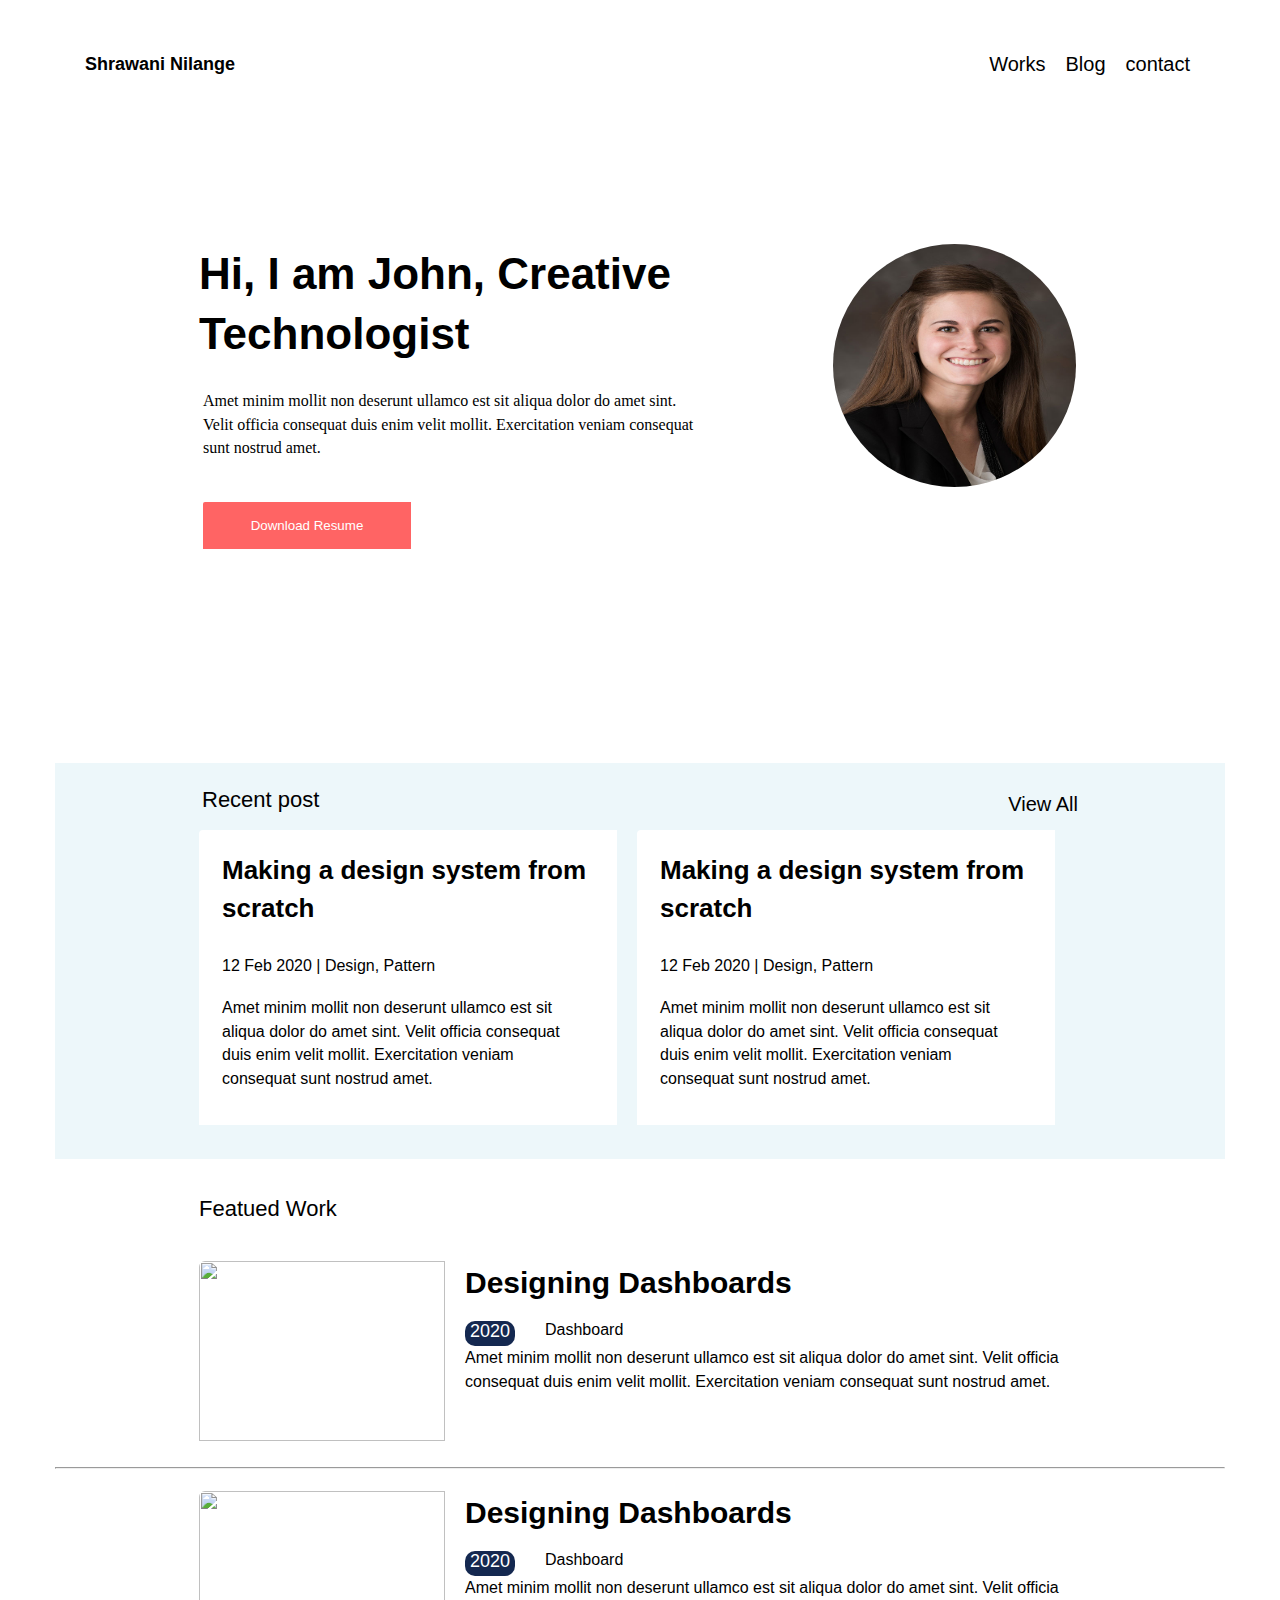
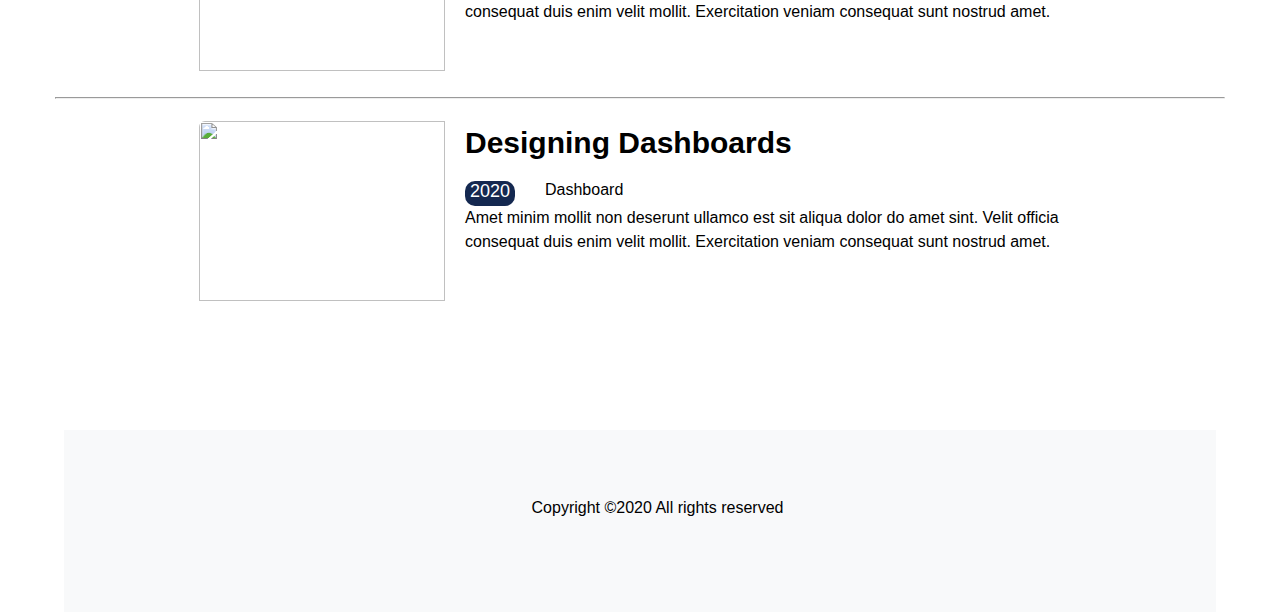
==== assignment2/index.html @ 818a170f "second assignment" ====
<!DOCTYPE html>
<html lang="en">
  <head>
    <meta charset="UTF-8" />
    <meta name="viewport" content="width=device-width, initial-scale=1.0" />
    <title>Document</title>
    <link rel="stylesheet" href="css/index.css" />
  </head>
  <body>
    <div class="Conatiner">
      <header class="Header">
        <div>
          <ul>
            <li><a href="#" class="Logo"> Shrawani Nilange</a></li>
          </ul>
        </div>
        <div>
          <ul class="Navbar-right">
            <li><a href="#" class="nav-link">Works</a></li>
            <li><a href="#" class="nav-link"> Blog</a></li>
            <li><a href="#" class="nav-link">contact</a></li>
          </ul>
        </div>
      </header>

      <div class="Heading">
        <div class="H1">
          <h1 class="H1-tag">Hi, I am John, Creative Technologist</h1>

          <p class="Para">
            Amet minim mollit non deserunt ullamco est sit aliqua dolor do amet
            sint. Velit officia consequat duis enim velit mollit. Exercitation
            veniam consequat sunt nostrud amet.
          </p>

          <button class="Resume-Btn">Download Resume</button>
        </div>

        <div class="Img-div">
          <img class="Profile-img" src="images/Kayla-Person.jpg" alt="" />
        </div>
      </div>
    </div>

    <main class="Main">
      <div class="Post-Head">
        <div class="post-p">
          <p>Recent post</p>
        </div>
        <div class="Read-more">
          <a href="">View All</a>
        </div>
      </div>

      <div class="Card">
        <div class="Card-1">
          <p class="Card-para">Making a design system from scratch</p>

          <div class="Date">
            <p>12 Feb 2020 </p> <span>&nbsp;|&nbsp;</span>
            <p>Design, Pattern</p>
          </div>

          <p class="Card-para-2">
            Amet minim mollit non deserunt ullamco est sit aliqua dolor do amet
            sint. Velit officia consequat duis enim velit mollit. Exercitation
            veniam consequat sunt nostrud amet.
          </p>
        </div>

        <div class="Card-1">
          <p class="Card-para">Making a design system from scratch</p>

          <div class="Date">
            <p>12 Feb 2020</p> <span>&nbsp;|&nbsp;</span>
            <p> Design, Pattern</p>
          </div>

          <p class="Card-para-2">
            Amet minim mollit non deserunt ullamco est sit aliqua dolor do amet
            sint. Velit officia consequat duis enim velit mollit. Exercitation
            veniam consequat sunt nostrud amet.
          </p>
        </div>
      </div>





    </main>


 

  <div class="Work">
    <p class="Featured-title">Featued Work</p>
    <div class="Main-box">
      <div class="Box-left">
        <img class="Featured-img" src="/images/Kayla-Person.jpg" alt="">
      </div>
      <div class="Box-right">
        <h3 class="Dash">Designing Dashboards</h3>

        <div class="Year">
          <div class="Year-div">
            2020
          </div>
          <div class="Year-di">
        <p>Dashboard</p>
          </div>
        </div>

        <div class="Featured-p">
          Amet minim mollit non deserunt ullamco est sit aliqua dolor do amet sint. Velit officia consequat duis enim velit mollit. Exercitation veniam consequat sunt nostrud amet.
        </div>
      </div>
      
    </div>
<hr>

    <div class="Main-box">
      <div class="Box-left">
        <img class="Featured-img" src="/images/Kayla-Person.jpg" alt="">
      </div>
      <div class="Box-right">
        <h3 class="Dash">Designing Dashboards</h3>

        <div class="Year">
          <div class="Year-div">
            2020
          </div>
          <div class="Year-di">
        <p>Dashboard</p>
          </div>
        </div>

        <div class="Featured-p">
          Amet minim mollit non deserunt ullamco est sit aliqua dolor do amet sint. Velit officia consequat duis enim velit mollit. Exercitation veniam consequat sunt nostrud amet.
        </div>
      </div>
      
    </div>
<hr>

    <div class="Main-box">
      <div class="Box-left">
        <img class="Featured-img" src="/images/Kayla-Person.jpg" alt="">
      </div>
      <div class="Box-right">
        <h3 class="Dash">Designing Dashboards</h3>

        <div class="Year">
          <div>
            <p class="Year-div"> 2020</p>
          </div>
          <div class="Year-di">
        <p>Dashboard</p>
          </div>
        </div>

        <div class="Featured-p">
          Amet minim mollit non deserunt ullamco est sit aliqua dolor do amet sint. Velit officia consequat duis enim velit mollit. Exercitation veniam consequat sunt nostrud amet.
        </div>
      </div>
      
    </div>

     
  </div>


<footer class="Footer">

   <div class="Foot-div">
     <a href="#">  <img src="/images/Group.png" alt=""></a>
     <a href="#">  <img src="/images/Group.png" alt=""></a>

     <a href="#">  <img src="/images/insta.png" alt=""></a>
     <a href="#">  <img src="/images/Linkedin.png" alt=""></a>
     <p class="Footer-p">Copyright ©2020 All rights reserved </p>
   </div>
</footer>

  </body>
</html>
---- assignment2/css/index.css ----
* {
  margin: 0;
  padding: 0;
  box-sizing: border-box;
  font-family: "DM Sans", sans-serif;
  font-optical-sizing: auto;
}

.Conatiner {
  width: 1170px;
  height: 595px;
  margin: auto;
  display: flex;
  flex-direction: column;
  margin-top: 43px;
}

.Header {
  width: 1170px;
  height: 43px;
  /* border: 1px solid black; */
  display: flex;
  justify-content: space-between; /* Ensures space between the logo and nav links */
  align-items: center; /* Vertically centers content */
  padding: 0 15px;
}

li {
  list-style: none; /* Removes bullet points from list items */
}

a {
  text-decoration: none;
  color: black;

  font-size: 20px;
  font-weight: 500;
  line-height: 29.38px;
  text-align: right;
}

.Logo {
  color: black;
  text-decoration: none;
  display: flex;
  padding: 10px 15px;
  font-size: 18px;
  font-weight: bolder;
}

.Nav-link {
  color: black;
  font-size: 18px;
  font-weight: bolder;
  transition: color 0.3s; /* Smooth transition for hover effects */
  width: 71px;
  height: 43px;
}
.Navbar-right {
  display: flex; /* Places items in a single row */
  justify-content: flex-end; /* Aligns items to the right */
  align-items: center; /* Vertically centers the links */
  gap: 20px; /* Adds spacing between the links */
  margin-right: 20px; /* Optional: adjust spacing from the container edge */
}

.Nav-link:hover {
  color: gray; /* Adds a hover effect */
}

.Heading {
  display: flex;
  margin-top: 158px;
  width: 1170px;
  gap: 110px;
}

.H1 {
  /* border: 1px solid black; */

  width: 1170px;
}
.H1-tag {
  width: 506px;
  height: 105px;
  font-size: 44px;
  font-weight: 700;
  line-height: 60px;

  margin-left: 144px;
  margin-bottom: 40px;
}

.Para {
  width: 497px;
  height: 66px;
  font-family: Heebo;
  font-size: 16px;
  font-weight: 400;
  line-height: 23.5px;
  text-align: left;
  margin-left: 148px;
  margin-bottom: 47px;
}

.Resume-Btn {
  width: 208px;
  height: 47px;

  border-radius: 2px 0px 0px 0px;
  opacity: 0px;
  background: rgba(255, 100, 100, 1);
  margin-left: 148px;
  border: none;
  color: white;
}
.Img-div {
  width: 243px;
  margin-right: 149px;
}
.Profile-img {
  width: 243px;
  height: 243px;

  border-radius: 50%;
}

.Main {
  width: 1170px;
  height: 396px;

  background-color: rgba(237, 247, 250, 1);
  margin: auto;
  margin-top: 125px;
  box-sizing: border-box;
}

.Post-Head {
  display: flex;
  justify-content: space-between;
  margin-left: 144px;
}

.post-p {
  width: 129px;
  height: 60px;

  margin-top: 7px;

  font-size: 22px;
  font-weight: 400;
  line-height: 60px;

  padding-left: 3px;
}
.Read-more {
  margin-top: 27px;
  margin-right: 147px;
}

.Card {
  display: flex;
  margin-left: 144px;
  gap: 20px;
}

.Card-1 {
  width: 418px;
  height: 295px;

  border-radius: 4px 0px 0px 0px;
  box-shadow: rgb(168, 158, 158);
  background-color: white;
}

.Card-para {
  width: 374px;
  height: 85px;
  top: 688px;
  left: 171px;

  font-size: 26px;
  font-weight: 700;
  line-height: 38.19px;
  text-align: left;
  margin-left: 23px;
  margin-top: 21px;
}

.Date {
  display: flex;
  margin-left: 23px;
  margin-top: 21px;
}

.Card-para-2 {
  width: 368px;
  height: 117px;
  top: 835px;
  left: 171px;
  font-size: 16px;
  font-weight: 400;
  line-height: 23.5px;
  margin-left: 23px;
  margin-top: 21px;
}
.Work {
  width: 1170px;

  margin: auto;
  display: flex;
  flex-direction: column;
  gap: 22px;
}
.Main-box {
  display: flex;

  gap: 20px;
}

.Featured-img {
  width: 246px;
  height: 180px;
  border-radius: 6px 0px 0px 0px;
  margin-left: 144px;
}
.Dash {
  width: 400px;
  height: 44px;
  top: 1077px;
  left: 410px;

  font-size: 30px;
  font-weight: 700;
  line-height: 44.06px;
  text-align: left;
  margin-bottom: 16px;
}

.Year {
  display: flex;
  gap: 30px;
}

.Year-div {
  width: 50px;
  height: 25px;
  text-align: center;
  border-radius: 10px;
  font-size: 18px;
  background-color: rgba(20, 40, 80, 1);
  color: white;
}

.Featured-title {
  width: 152px;
  height: 60px;
  top: 1006px;
  margin-left: 144px;

  margin-top: 20px;
  font-size: 22px;
  font-weight: 400;
  line-height: 60px;
}

.Featured-p {
  width: 594px;
  height: 93px;

  font-size: 16px;
  font-weight: 400;
  line-height: 23.5px;
}

.Footer {
  width: 1152px;
  height: 182px;

  margin: auto;
  padding: 20px;
  margin-top: 125px;
  background-color: #f8f9fa;
}
.Foot-div {
  text-align: center;
}

.Foot-div a {
  margin-left: 35px;
}

.Footer-p {
  text-align: center;
  margin-top: 20px;
  margin-left: 35px;
}
@media screen and (max-width: 767px) {
    .Conatiner {
      width: 100%; /* Make the container take the full width */
      margin-top: 20px;
    }
    
    .Header{
     display: none;

    }

  


}
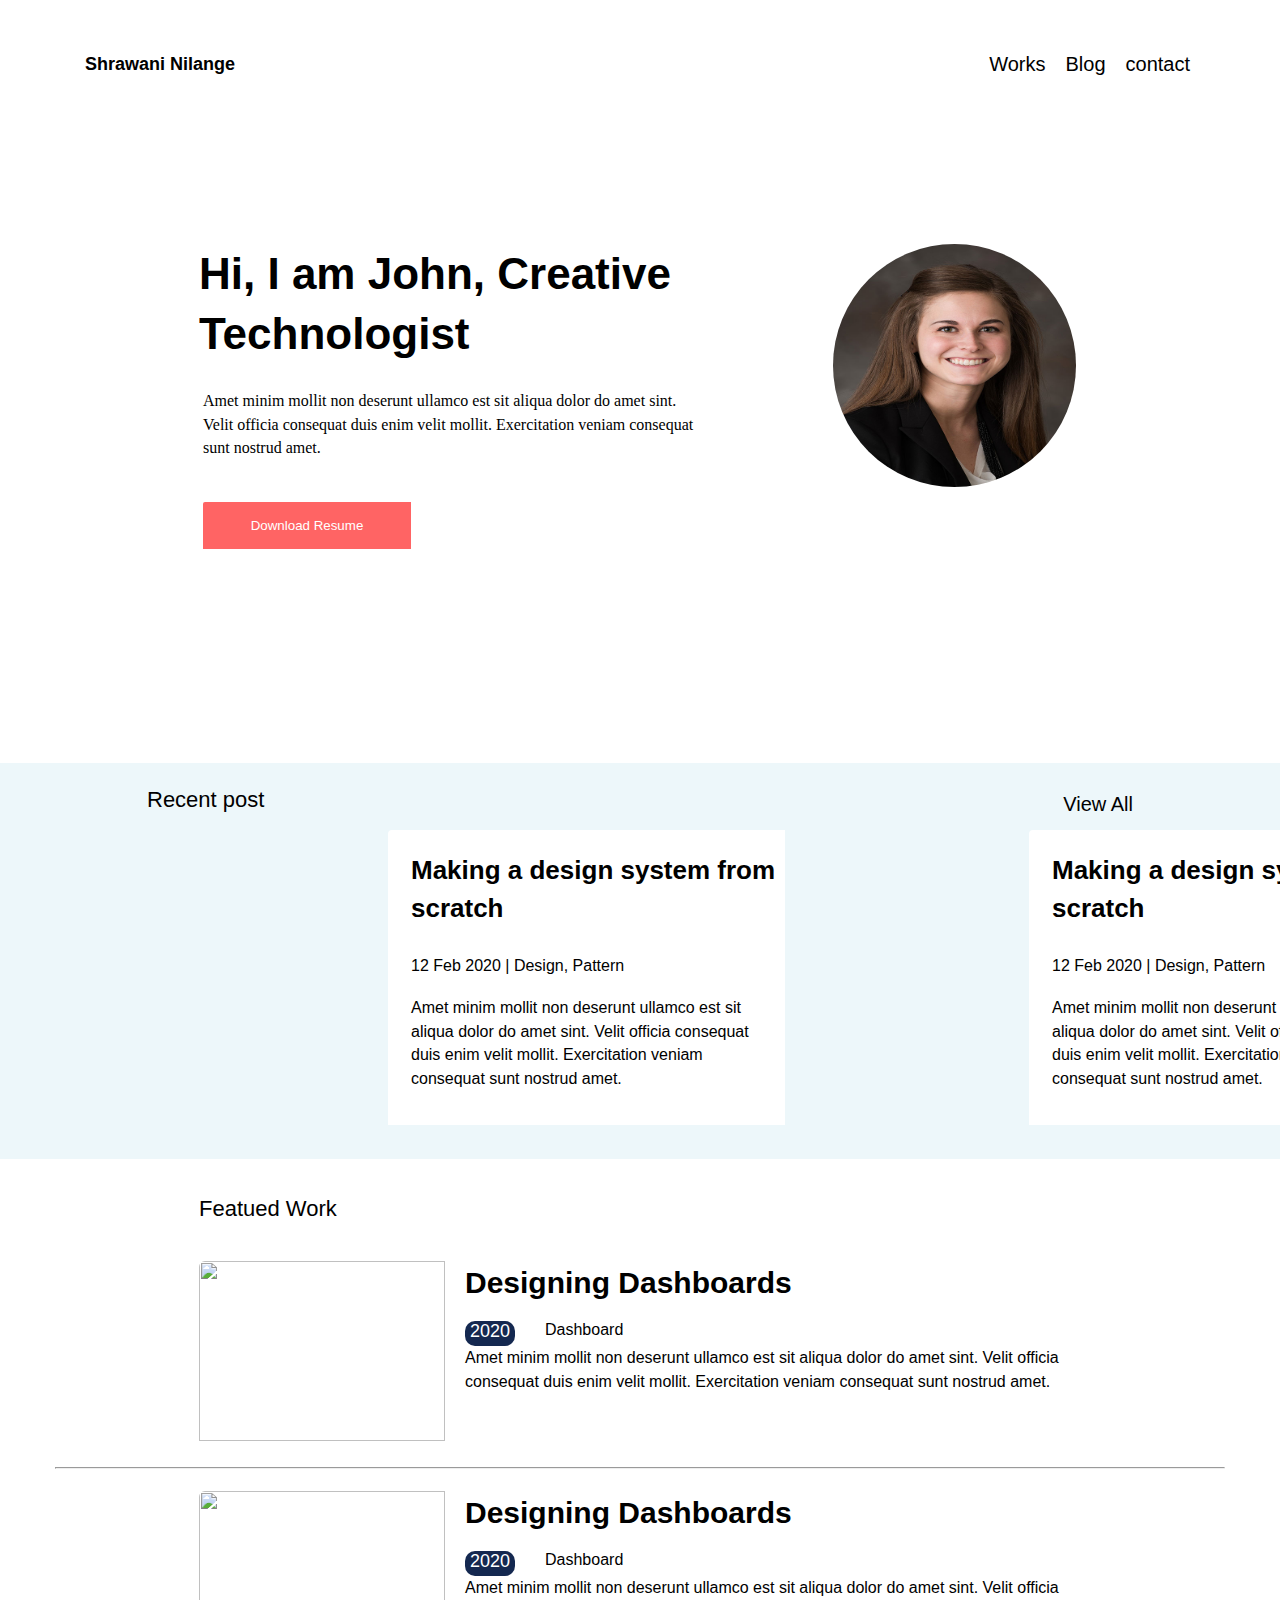
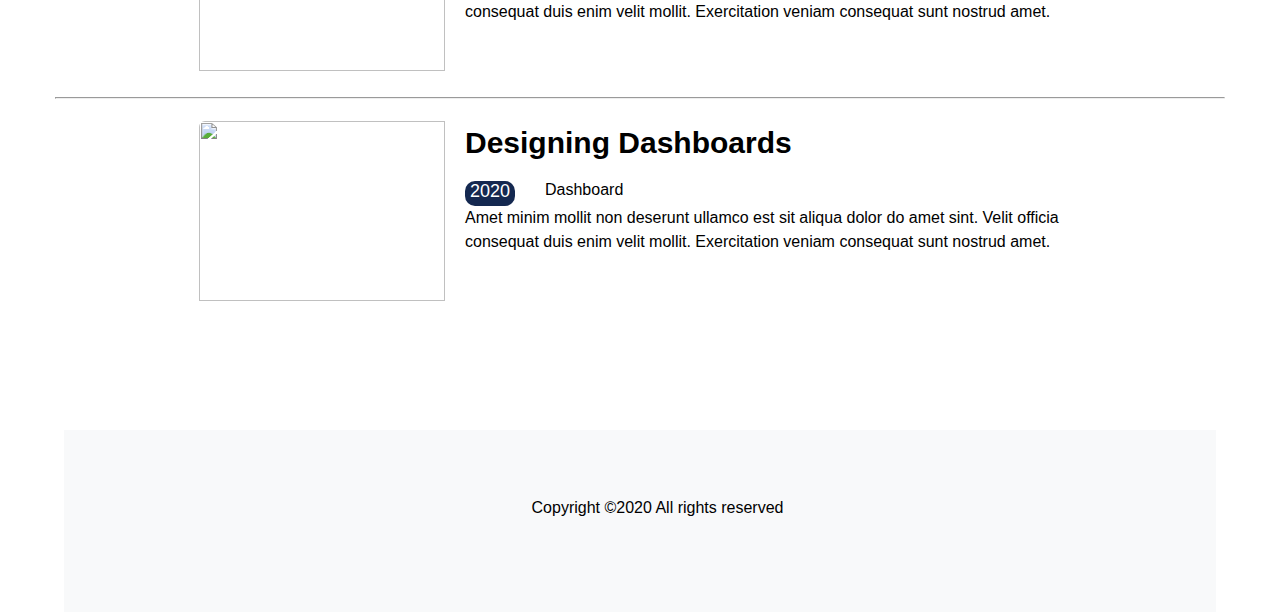
==== commit 334a26ed: "add chnges" ====
--- a/assignment2/index.html
+++ b/assignment2/index.html
@@ -177,10 +177,11 @@
      <a href="#">  <img src="/images/Group.png" alt=""></a>
 
      <a href="#">  <img src="/images/insta.png" alt=""></a>
+     <a href="#">  <img src="/images/insta.png" alt=""></a>
      <a href="#">  <img src="/images/Linkedin.png" alt=""></a>
      <p class="Footer-p">Copyright ©2020 All rights reserved </p>
    </div>
 </footer>
 
   </body>
-</html>
+</html>--- a/assignment2/css/index.css
+++ b/assignment2/css/index.css
@@ -20,8 +20,8 @@
   height: 43px;
   /* border: 1px solid black; */
   display: flex;
-  justify-content: space-between; /* Ensures space between the logo and nav links */
-  align-items: center; /* Vertically centers content */
+  justify-content: space-between;  
+  align-items: center;  
   padding: 0 15px;
 }
 
@@ -37,8 +37,12 @@
   font-weight: 500;
   line-height: 29.38px;
   text-align: right;
-}
-
+  
+}
+a:hover{
+  transform: scale(1.1);
+  color: gray;
+}
 .Logo {
   color: black;
   text-decoration: none;
@@ -57,11 +61,11 @@
   height: 43px;
 }
 .Navbar-right {
-  display: flex; /* Places items in a single row */
-  justify-content: flex-end; /* Aligns items to the right */
-  align-items: center; /* Vertically centers the links */
-  gap: 20px; /* Adds spacing between the links */
-  margin-right: 20px; /* Optional: adjust spacing from the container edge */
+  display: flex;  
+  justify-content: flex-end;  
+  align-items: center;  
+  gap: 20px;  
+  margin-right: 20px;  
 }
 
 .Nav-link:hover {
@@ -108,7 +112,7 @@
   height: 47px;
 
   border-radius: 2px 0px 0px 0px;
-  opacity: 0px;
+ 
   background: rgba(255, 100, 100, 1);
   margin-left: 148px;
   border: none;
@@ -126,14 +130,16 @@
 }
 
 .Main {
-  width: 1170px;
+  width: 100%;
   height: 396px;
 
   background-color: rgba(237, 247, 250, 1);
   margin: auto;
   margin-top: 125px;
+  
   box-sizing: border-box;
-}
+  flex-direction: row;
+ }
 
 .Post-Head {
   display: flex;
@@ -161,7 +167,7 @@
 .Card {
   display: flex;
   margin-left: 144px;
-  gap: 20px;
+   
 }
 
 .Card-1 {
@@ -171,8 +177,10 @@
   border-radius: 4px 0px 0px 0px;
   box-shadow: rgb(168, 158, 158);
   background-color: white;
-}
-
+  margin-left: 244px;
+}
+
+ 
 .Card-para {
   width: 374px;
   height: 85px;
@@ -185,6 +193,12 @@
   text-align: left;
   margin-left: 23px;
   margin-top: 21px;
+}
+
+.Card-1:hover {
+  transform: translateY(-10px); /* Move the card up slightly */
+  box-shadow: 0px 4px 15px rgba(0, 0, 0, 0.2); /* Enhance the shadow on hover */
+  background-color: #f9f9f9; /* Slightly lighter background on hover */
 }
 
 .Date {
@@ -295,6 +309,7 @@
   margin-top: 20px;
   margin-left: 35px;
 }
+ 
 @media screen and (max-width: 767px) {
     .Conatiner {
       width: 100%; /* Make the container take the full width */
@@ -306,8 +321,23 @@
 
     }
 
-  
-
-
+    .Heading{
+      flex-direction: column-reverse;
+      height: 400px;
+    }
+
+ 
+
+.Box-left {
+  width: 100%; /* Make the image take full width */
+  text-align: center; /* Center the image */
+}
+
+ 
+
+.Box-right {
+  width: 90%; /* Adjust the content width */
+  margin-top: 20px; /* Add space between the image and the content */
+}
 }  
   